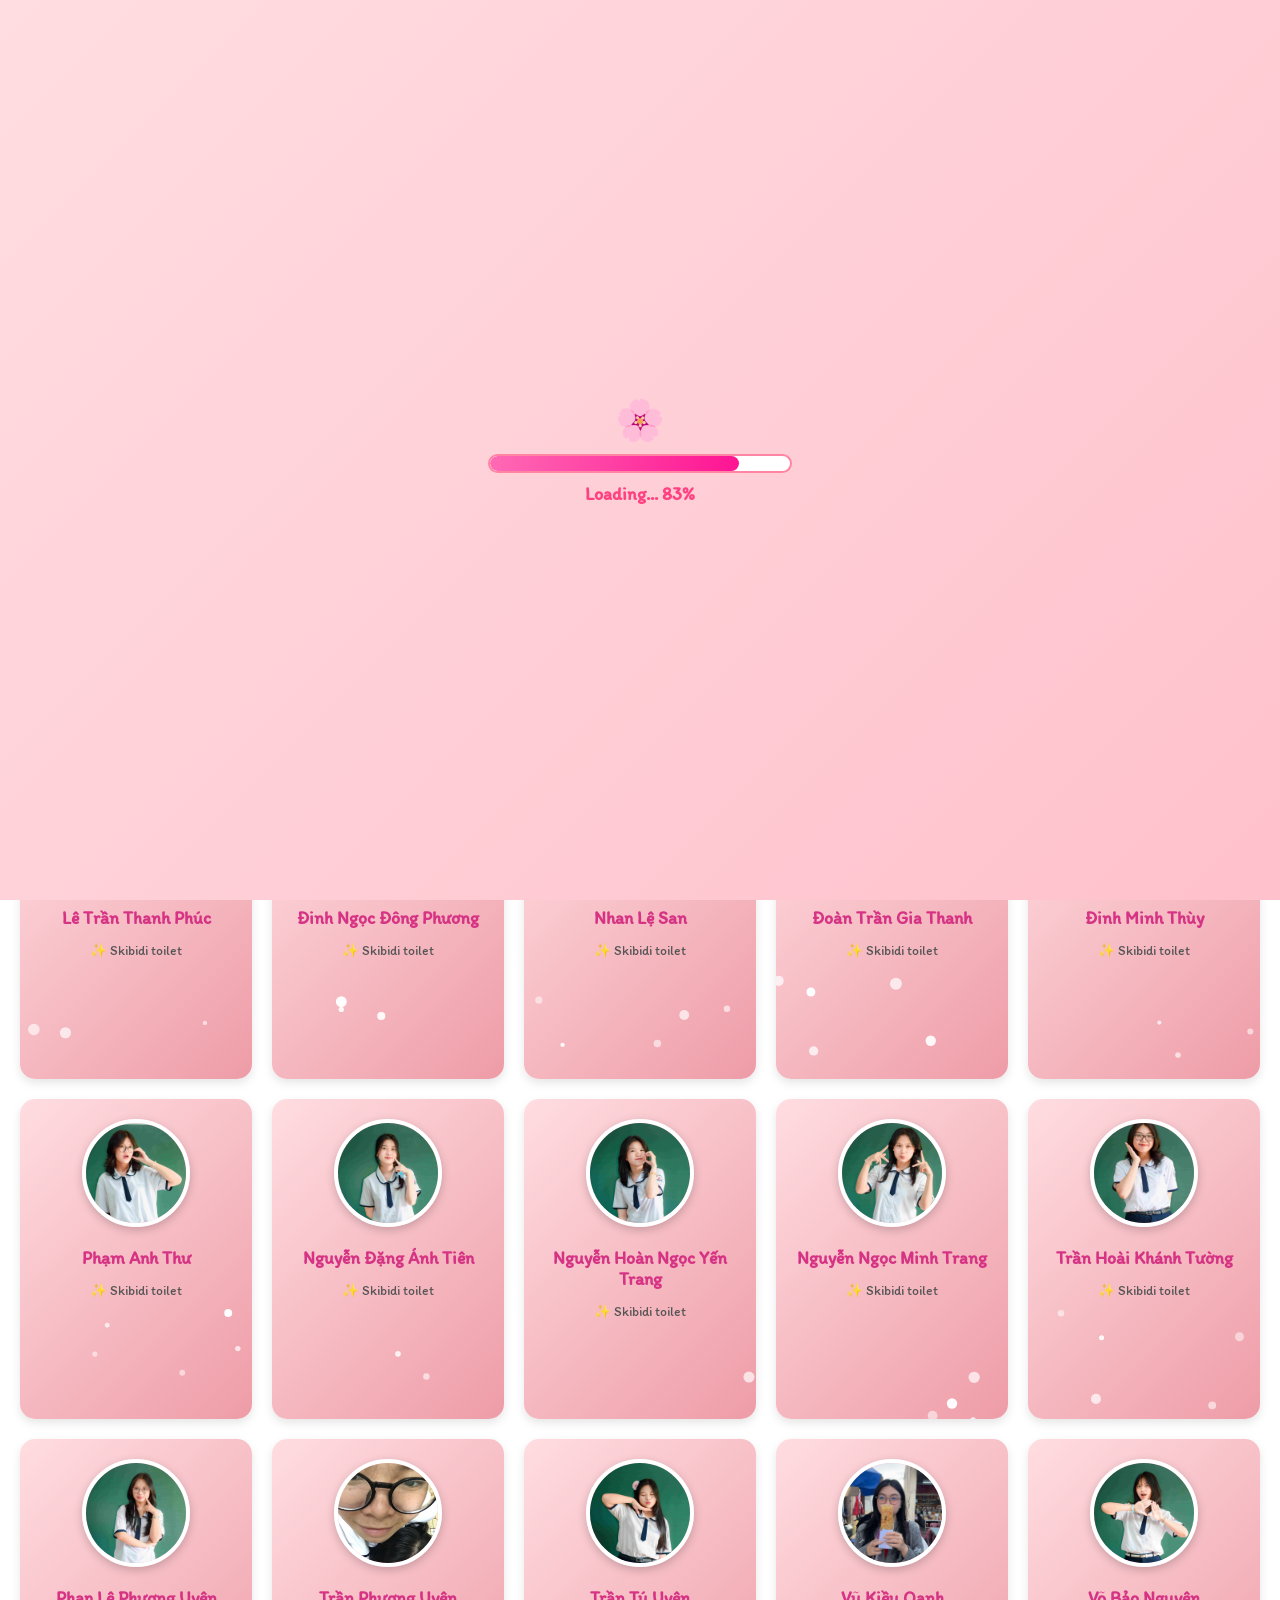
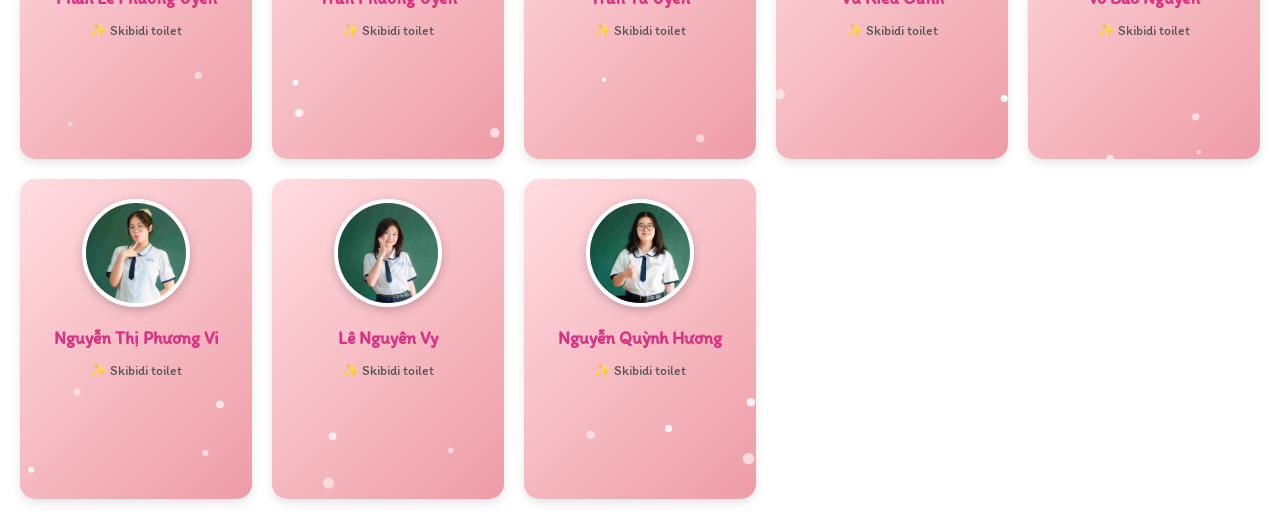
==== index.html @ 2d5e5b58 "Add files via upload" ====
<!DOCTYPE html>
<html lang="vi">
<head>
    <meta charset="UTF-8">
    <meta name="viewport" content="width=device-width, initial-scale=1.0">
    <title>12A8 - Lovely Class</title>
    <link rel="shortcut icon" href="images/gift.webp" type="image/x-icon">
    <link rel="stylesheet" href="css/style.css">
    <script src="/Main/js/script.js" defer></script>
    <link href="https://fonts.googleapis.com/css2?family=Itim&family=Quicksand:wght@400;600&display=swap" rel="stylesheet">
</head>
<body>
    <!-- 🎀 Loading Screen -->
<div class="loading-screen">
    <div class="loading-emoji">🌸</div>
    <div class="loading-bar-container">
        <div class="loading-bar"></div>
    </div>
    <div class="loading-text">Loading... 0%</div>
</div>


    <body class="home-page">
    <div class="header">
        <h1 class="title">🌸 12A8 - Lovely Class 🌸</h1>
        <input type="text" id="searchBar" placeholder="🔍 Tìm kiếm..." onkeyup="searchCards()">
    </div>

    <div class="container">
        <div class="grid">
            <!-- Tạo 28 card tự động -->
            <script>
                const members = [
                    { name: "Bùi Lê Anh", desc: "✨ Skibidi toilet" },
                    { name: "Phạm Thanh Mai", desc: "✨ Skibidi toilet" },
                    { name: "Quách Nguyễn Mai Anh", desc: "✨ Skibidi toilet" },
                    { name: "Nguyễn Ngọc Trà Giang", desc: "✨ Skibidi toilet" },
                    { name: "Đỗ Gia Hân", desc: "✨ Skibidi toilet" },
                    { name: "Nguyễn Ngọc Gia Hân", desc: "✨ Skibidi toilet" },
                    { name: "Nguyễn Thanh Phúc An", desc: "✨ Skibidi toilet" },
                    { name: "Nguyễn Hoàng Ngân", desc: "✨ Skibidi toilet" },
                    { name: "Phạm Huỳnh Bảo Nghi", desc: "✨ Skibidi toilet" },
                    { name: "Dương Ngọc Uyển Nhi", desc: "✨ Skibidi toilet" },
                    { name: "Lê Trần Thanh Phúc", desc: "✨ Skibidi toilet" },
                    { name: "Đinh Ngọc Đông Phương", desc: "✨ Skibidi toilet" },
                    { name: "Nhan Lệ San", desc: "✨ Skibidi toilet" },
                    { name: "Đoàn Trần Gia Thanh", desc: "✨ Skibidi toilet" },
                    { name: "Đinh Minh Thùy", desc: "✨ Skibidi toilet" },
                    { name: "Phạm Anh Thư", desc: "✨ Skibidi toilet" },
                    { name: "Nguyễn Đặng Ánh Tiên", desc: "✨ Skibidi toilet" },
                    { name: "Nguyễn Hoàn Ngọc Yến Trang", desc: "✨ Skibidi toilet" },
                    { name: "Nguyễn Ngọc Minh Trang", desc: "✨ Skibidi toilet" },
                    { name: "Trần Hoài Khánh Tường", desc: "✨ Skibidi toilet" },
                    { name: "Phan Lê Phương Uyên", desc: "✨ Skibidi toilet" },
                    { name: "Trần Phương Uyên", desc: "✨ Skibidi toilet" },
                    { name: "Trần Tú Uyên", desc: "✨ Skibidi toilet" },
                    { name: "Vũ Kiều Oanh", desc: "✨ Skibidi toilet" },
                    { name: "Võ Bảo Nguyên", desc: "✨ Skibidi toilet" },
                    { name: "Nguyễn Thị Phương Vi", desc: "✨ Skibidi toilet" },
                    { name: "Lê Nguyên Vy", desc: "✨ Skibidi toilet" },
                    { name: "Nguyễn Quỳnh Hương", desc: "✨ Skibidi toilet" }
                ];

                members.forEach((member, index) => {
                    document.write(`
                        <a href="pages/person${index + 1}.html" class="card">
                            <img src="images/person${index + 1}.webp" class="avatar">
                            <div class="info">
                                <h2>${member.name}</h2>
                                <p>${member.desc}</p>
                            </div>
                            <canvas class="petalCanvas"></canvas>
                        </a>
                    `);
                });
            </script>
        </div>
    </div>


    <script src="js/script.js"></script>
    <script src="js/petals.js"></script>
</body>
</html>
---- css/style.css ----
/* 🎀 Import font dễ thương */
@import url('https://fonts.googleapis.com/css2?family=Itim&display=swap');

body {
    font-family: 'Itim', cursive;
    background-color: #FFFFFF;
    margin: 0;
    padding: 0;
    text-align: center;
}

/* 🔝 Header */
.header {
    display: flex;
    align-items: center;
    justify-content: space-between;
    padding: 10px 20px;
    max-width: 1200px;
    margin: auto;
}

/* 🌸 Tiêu đề */
.title {
    font-size: 2rem;
    color: #ff69b4;
    text-align: left;
    margin: 0;
}

/* 🔍 Search Bar */
#searchBar {
    width: 200px;
    padding: 8px;
    border-radius: 20px;
    border: 2px solid #ff69b4;
    font-size: 1rem;
    outline: none;
    transition: 0.3s;
    font-family: 'Itim', cursive;
}

#searchBar:focus {
    width: 250px;
}

/* 🔳 Grid Layout cho trang chủ */
.grid {
    display: grid;
    grid-template-columns: repeat(auto-fit, minmax(220px, 1fr));
    gap: 20px;
    justify-content: center;
    padding: 20px;
    align-items: start;
}

/* 🃏 Profile Card */
.card {
    background: linear-gradient(135deg, #ffdde1, #ee9ca7);
    padding: 20px;
    border-radius: 15px;
    box-shadow: 0 4px 10px rgba(0, 0, 0, 0.1);
    text-align: center;
    text-decoration: none;
    color: black;
    transition: transform 0.3s ease-in-out, box-shadow 0.3s;
    position: relative;
    overflow: hidden;
    display: flex;
    flex-direction: column;
    align-items: center;
    height: 280px;
}

/* 🃏 Hover effect */
.card:hover {
    transform: translateY(-5px);
    box-shadow: 0 8px 20px rgba(0, 0, 0, 0.2);
}

/* 🖼 Avatar */
.avatar {
    width: 100px;
    height: 100px;
    border-radius: 50%;
    object-fit: cover;
    border: 4px solid white;
    box-shadow: 0 3px 10px rgba(0, 0, 0, 0.2);
    margin-bottom: 10px;
}

/* 🔤 Thông tin trên card */
.info h2 {
    font-size: 1.1rem;
    color: #d63384;
    margin: 10px 0 5px;
    text-align: center;
    font-family: 'Itim', cursive;
}

.info p {
    font-size: 0.85rem;
    color: #555;
    margin-bottom: 5px;
    font-family: 'Itim', cursive;
}

/* 📄 Profile Card (Lovely Theme) */
.profile-container {
    width: 100%;
    max-width: 450px;
    margin: 50px auto;
    padding: 20px;
    text-align: center;
    background: linear-gradient(135deg, #ffdde1, #ffc1cc);
    border-radius: 20px;
    box-shadow: 0 5px 15px rgba(0, 0, 0, 0.1);
    display: flex;
    flex-direction: column;
    align-items: center;
    animation: fadeIn 0.5s forwards;
    border: 2px solid #ff8fa3;
}

/* ✨ Transition khi vào trang cá nhân */
@keyframes fadeIn {
    from {
        transform: translateY(20px);
        opacity: 0;
    }
    to {
        transform: translateY(0);
        opacity: 1;
    }
}

/* 🖼 Avatar lớn */
.profile-avatar {
    width: 130px;
    height: 130px;
    border-radius: 50%;
    object-fit: cover;
    border: 5px solid white;
    box-shadow: 0 3px 10px rgba(0, 0, 0, 0.2);
    margin-bottom: 10px;
}

/* 📝 Profile Info */
.profile-info {
    width: 90%;
    text-align: center;
    font-family: 'Itim', cursive;
}

.profile-name {
    font-size: 26px;
    font-weight: bold;
    color: #d63384;
    margin-bottom: 5px;
    font-family: 'Itim', cursive;
}

.profile-bio {
    font-size: 16px;
    color: #555;
    background: white;
    padding: 10px;
    border-radius: 10px;
    box-shadow: 0 3px 10px rgba(0, 0, 0, 0.1);
    font-family: 'Itim', cursive;
}

/* 💖 Traits (Thông tin cá nhân dạng bảng) */
.traits {
    width: 90%;
    background: white;
    padding: 15px;
    border-radius: 10px;
    box-shadow: 0 3px 10px rgba(0, 0, 0, 0.1);
    margin-top: 15px;
    text-align: left;
}

.traits h3 {
    color: #d63384;
    text-align: center;
    margin-bottom: 10px;
    font-family: 'Itim', cursive;
}

.traits ul {
    padding: 0;
    list-style: none;
}

.traits ul li {
    font-size: 14px;
    color: #555;
    padding: 8px;
    background: #ffe4ec;
    margin-bottom: 5px;
    border-radius: 8px;
    font-family: 'Itim', cursive;
}

/* 🔙 Nút quay lại */
.back-button {
    display: inline-block;
    padding: 8px 15px;
    background: #ff85a2;
    color: white;
    text-decoration: none;
    border-radius: 10px;
    transition: 0.3s;
    margin-top: 15px;
    font-weight: bold;
    box-shadow: 0 3px 10px rgba(0, 0, 0, 0.2);
    border: 2px solid #ff5b8a;
    font-family: 'Itim', cursive;
}

.back-button:hover {
    background: #ff5b8a;
    transform: scale(1.08);
}

/* 📱 Responsive */
@media (max-width: 768px) {
    .header {
        flex-direction: column;
        align-items: center;
        gap: 10px;
    }

    #searchBar {
        width: 100%;
        max-width: 250px;
    }

    .grid {
        grid-template-columns: repeat(2, 1fr);
    }
}


.profile-page {
    display: flex;
    justify-content: center;
    align-items: center;
    height: 100vh;
    padding: 20px;
}


.home-page {
    background: url('/Main/images/backgroundmain.webp') no-repeat center center fixed;
    background-size: cover;
}


.profile-page {
    background: url('/Main/images/backgroundprofile.webp') no-repeat center center fixed;
    background-size: cover;
}

/* 🌸 Hoa rơi mượt */
.floating-flower {
    position: fixed;
    font-size: 24px;
    opacity: 0.8;
    pointer-events: none; /* Không ảnh hưởng UI */
    animation: floatDown linear forwards;
    z-index: 10;
}

/* 🎭 Animation hoa rơi */
@keyframes floatDown {
    0% {
        transform: translateY(0) rotate(0deg);
        opacity: 1;
    }
    100% {
        transform: translateY(100vh) rotate(360deg);
        opacity: 0;
    }
}

/* 🎀 Loading Screen */
.loading-screen {
    position: fixed;
    top: 0;
    left: 0;
    width: 100%;
    height: 100vh;
    background: linear-gradient(135deg, #ffdde1, #ffc1cc);
    display: flex;
    flex-direction: column;
    align-items: center;
    justify-content: center;
    text-align: center;
    z-index: 9999;
    transition: opacity 0.5s ease-out;
}

/* 🌸 Loading Emoji */
.loading-emoji {
    font-size: 40px;
    animation: shake 0.6s infinite alternate ease-in-out;
}

/* 🌸 Shake Effect */
@keyframes shake {
    0% { transform: translateX(-5px); }
    100% { transform: translateX(5px); }
}

/* 🔋 Loading Bar */
.loading-bar-container {
    width: 80%;
    max-width: 300px;
    height: 15px;
    background: white;
    border-radius: 10px;
    margin-top: 10px;
    border: 2px solid #ff85a2;
    overflow: hidden;
    position: relative;
}

.loading-bar {
    height: 100%;
    width: 0;
    background: linear-gradient(90deg, #ff69b4, #ff1493);
    border-radius: 10px;
    transition: width 0.3s ease-out;
}

/* 🎭 Loading Text */
.loading-text {
    margin-top: 10px;
    font-size: 18px;
    color: #ff4081;
    font-weight: bold;
    font-family: 'Itim', cursive;
}
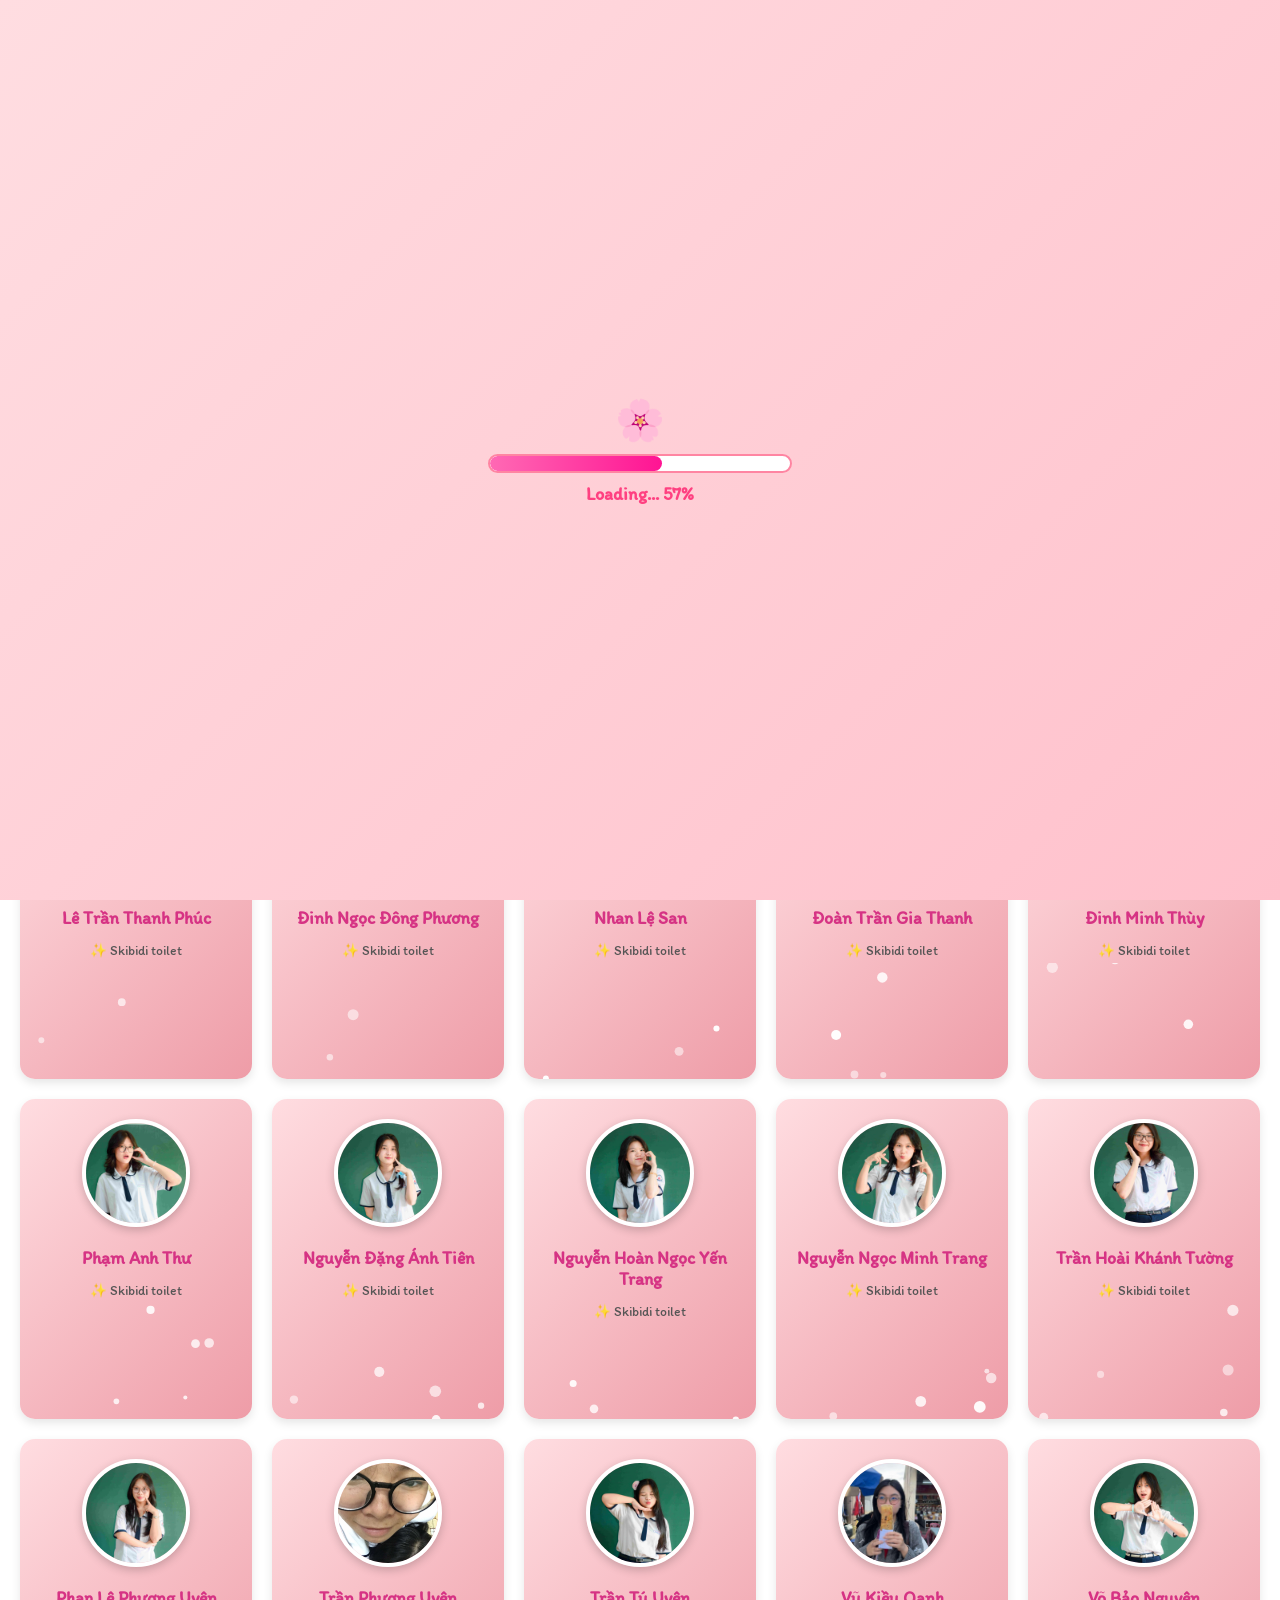
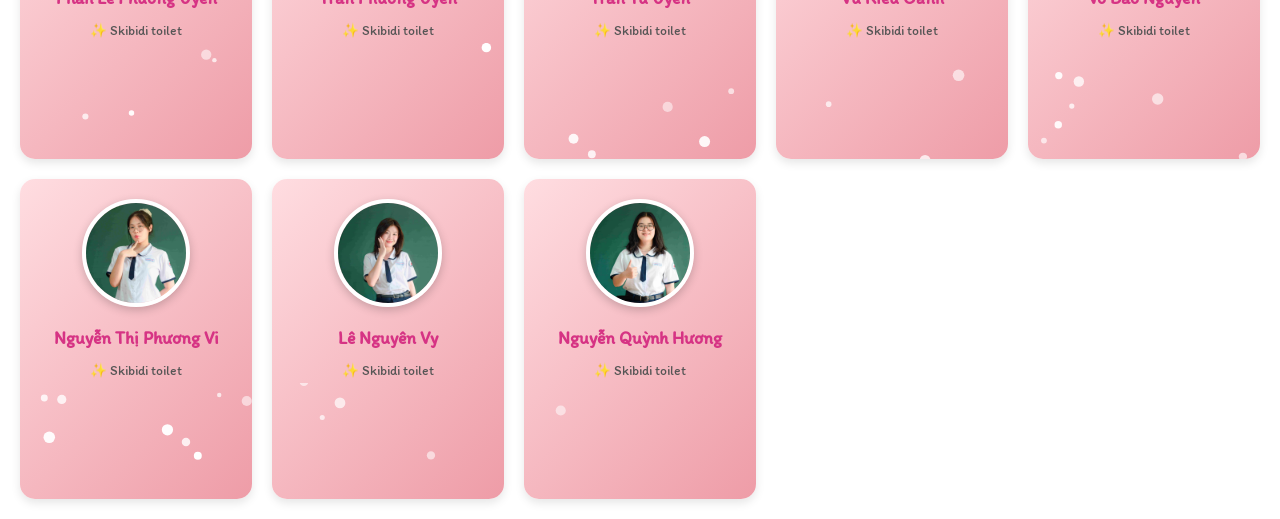
==== commit 7ae0228a: "Update index.html" ====
--- a/index.html
+++ b/index.html
@@ -6,7 +6,7 @@
     <title>12A8 - Lovely Class</title>
     <link rel="shortcut icon" href="images/gift.webp" type="image/x-icon">
     <link rel="stylesheet" href="css/style.css">
-    <script src="/Main/js/script.js" defer></script>
+    <script src="/test/js/script.js" defer></script>
     <link href="https://fonts.googleapis.com/css2?family=Itim&family=Quicksand:wght@400;600&display=swap" rel="stylesheet">
 </head>
 <body>
--- a/css/style.css
+++ b/css/style.css
@@ -342,3 +342,44 @@
     font-weight: bold;
     font-family: 'Itim', cursive;
 }
+
+/* 📜 Ẩn panel Morse Code mặc định */
+.morse-panel {
+    display: none;
+    position: absolute;
+    left: 50%;
+    transform: translateX(-50%);
+    bottom: 50px;
+    width: 200px;
+    padding: 10px;
+    background: rgba(0, 0, 0, 0.8);
+    color: #ff69b4;
+    border: 2px solid #ff69b4;
+    border-radius: 10px;
+    text-align: center;
+    font-family: 'Courier New', Courier, monospace;
+    font-size: 16px;
+    box-shadow: 0 3px 10px rgba(255, 105, 180, 0.5);
+}
+
+/* 🔮 Làm nút "?" trông bí ẩn hơn */
+.morse-button {
+    background: black;
+    color: #ff69b4;
+    font-size: 20px;
+    font-weight: bold;
+    border: 2px solid #ff69b4;
+    padding: 5px 12px;
+    border-radius: 50%;
+    cursor: pointer;
+    transition: all 0.3s ease-in-out;
+    display: block;
+    margin: 10px auto;
+}
+
+/* 🌟 Hover hiệu ứng phát sáng */
+.morse-button:hover {
+    background: #ff69b4;
+    color: black;
+    box-shadow: 0 0 10px #ff69b4;
+}
